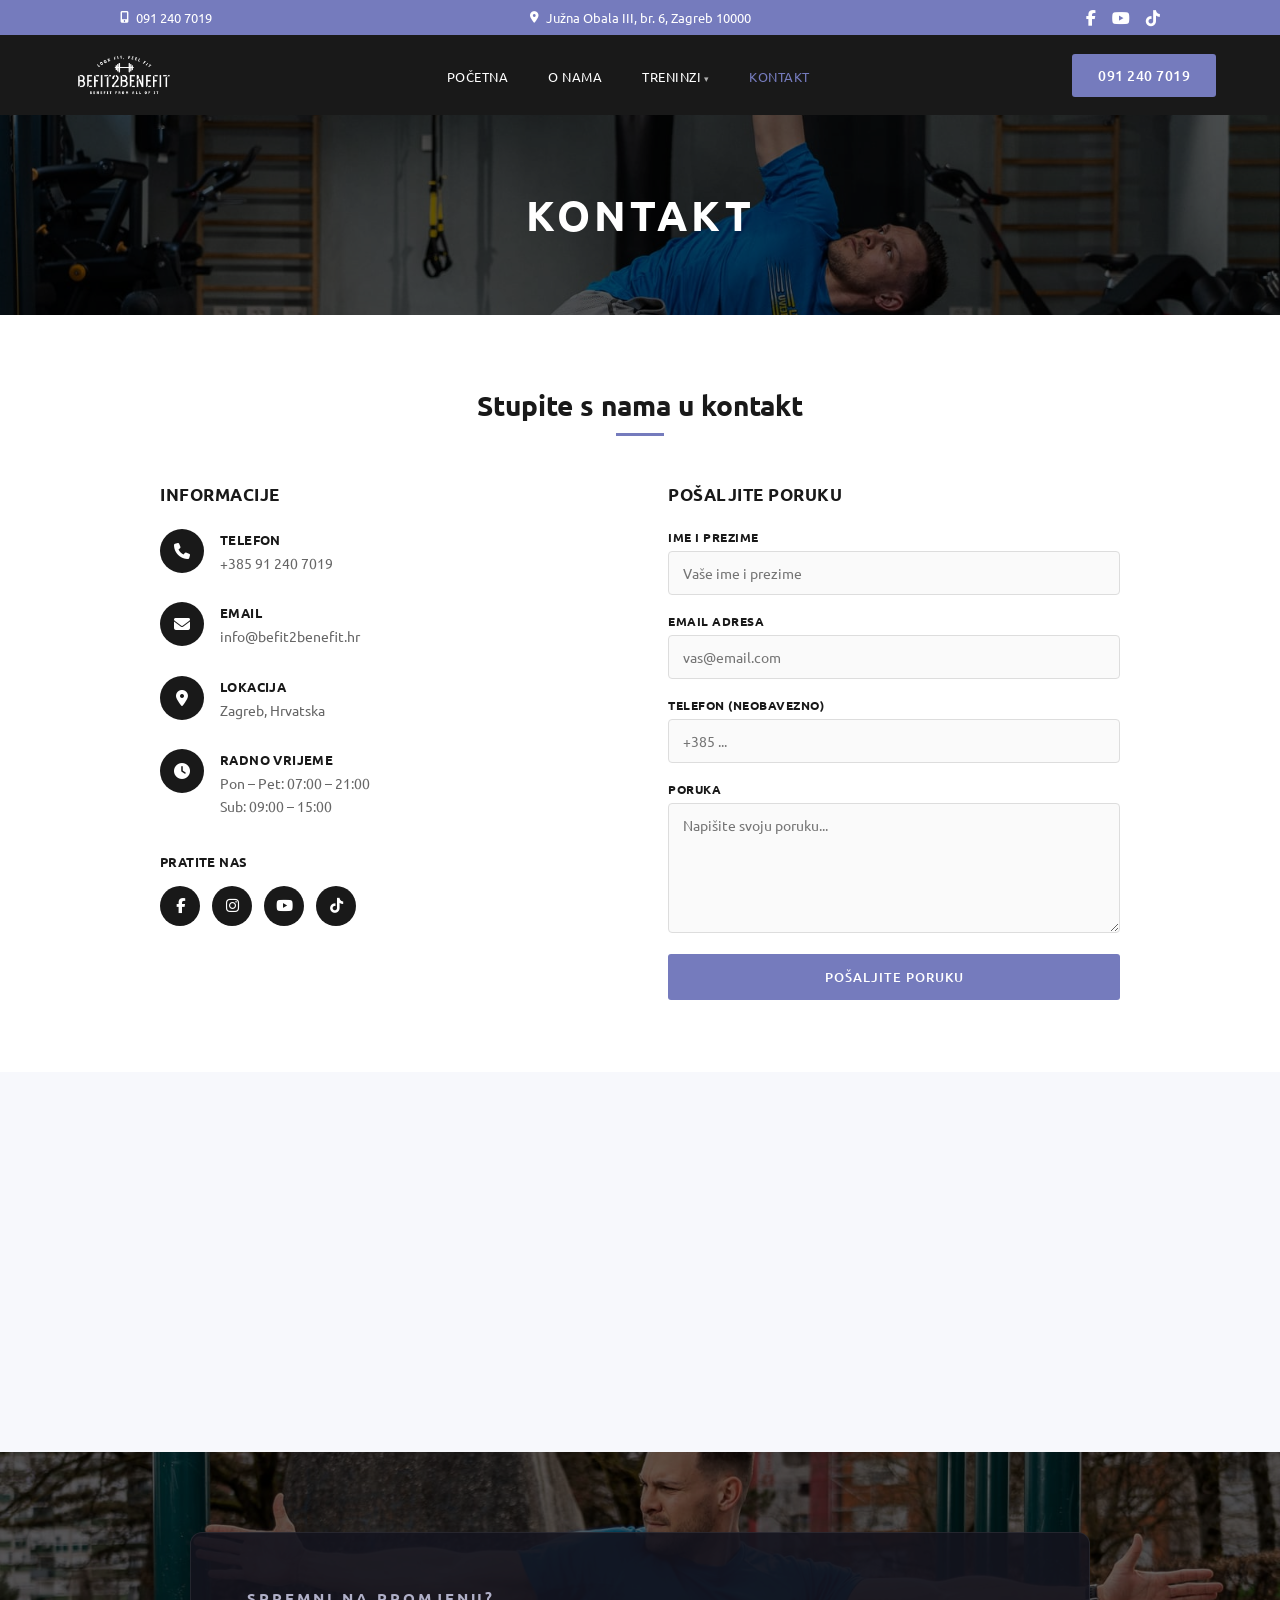
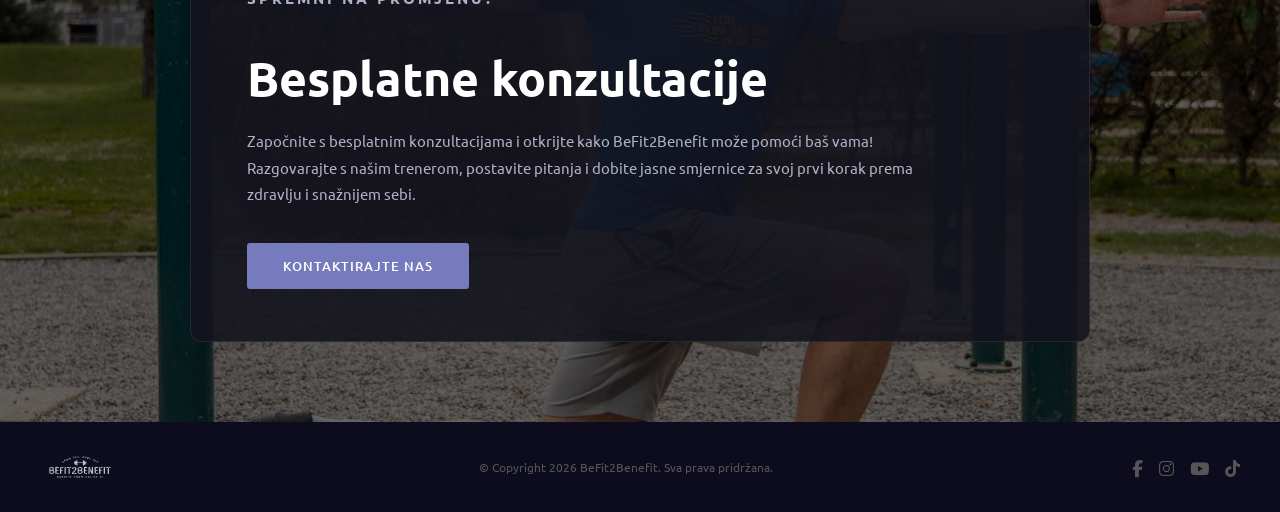
==== kontakt.html @ a3dfbb41 "Add global components, shared CSS/JS, mobile nav, kontakt page - Extract header, footer, CTA into co" ====
<!DOCTYPE html>
<html lang="hr">
<head>
  <meta charset="UTF-8">
  <meta name="viewport" content="width=device-width, initial-scale=1.0">
  <title>Kontakt – BeFit2Benefit</title>
  <link rel="stylesheet" href="https://cdnjs.cloudflare.com/ajax/libs/font-awesome/6.4.0/css/all.min.css">
  <link rel="stylesheet" href="main.css">
  <style>
    body { background: #fff; }

    /* ── PAGE HEADER ── */
    .page-header {
      height: 200px;
      background: url('pero%20vjezba%205%20wide.jpeg') center 40% / cover no-repeat;
    }
    .page-header h1 { font-size: clamp(26px, 4vw, 42px); }

    /* ── CONTACT SECTION ── */
    .contact-section { padding: 72px 24px; background: #fff; }
    .contact-wrap { max-width: 960px; margin: 0 auto; }
    .contact-wrap h2 {
      font-size: 28px; font-weight: 800; color: #191919;
      margin-bottom: 10px; text-align: center;
    }
    .contact-rule { width: 48px; height: 3px; background: #757bbd; margin: 0 auto 48px; }

    .contact-grid {
      display: grid;
      grid-template-columns: 1fr 1fr;
      gap: 56px;
      align-items: start;
    }

    /* ── INFO SIDE ── */
    .contact-info h3 {
      font-size: 17px; font-weight: 700; color: #191919;
      margin-bottom: 24px; text-transform: uppercase; letter-spacing: .5px;
    }
    .contact-item {
      display: flex; gap: 16px; align-items: flex-start;
      margin-bottom: 28px;
    }
    .contact-item-icon {
      width: 44px; height: 44px; flex-shrink: 0;
      border-radius: 50%; background: #191919;
      display: flex; align-items: center; justify-content: center;
    }
    .contact-item-icon i { color: #fff; font-size: 16px; }
    .contact-item-body { padding-top: 2px; }
    .contact-item-body strong {
      display: block; font-size: 13px; font-weight: 700;
      color: #191919; margin-bottom: 4px; text-transform: uppercase; letter-spacing: .4px;
    }
    .contact-item-body a,
    .contact-item-body span {
      font-size: 14px; color: #666; text-decoration: none; line-height: 1.6;
    }
    .contact-item-body a:hover { color: #757bbd; }

    .contact-social { margin-top: 36px; }
    .contact-social strong {
      display: block; font-size: 13px; font-weight: 700;
      color: #191919; margin-bottom: 16px; text-transform: uppercase; letter-spacing: .4px;
    }
    .social-icons { display: flex; gap: 12px; }
    .social-icons a {
      width: 40px; height: 40px; border-radius: 50%;
      background: #191919; display: flex; align-items: center; justify-content: center;
      color: #fff; font-size: 15px; transition: background .2s;
      text-decoration: none;
    }
    .social-icons a:hover { background: #757bbd; }

    /* ── FORM SIDE ── */
    .contact-form h3 {
      font-size: 17px; font-weight: 700; color: #191919;
      margin-bottom: 24px; text-transform: uppercase; letter-spacing: .5px;
    }
    .form-group { margin-bottom: 18px; }
    .form-group label {
      display: block; font-size: 12px; font-weight: 700;
      color: #191919; text-transform: uppercase; letter-spacing: .5px; margin-bottom: 6px;
    }
    .form-group input,
    .form-group textarea {
      width: 100%; box-sizing: border-box;
      padding: 12px 14px; border: 1px solid #ddd; border-radius: 4px;
      font-size: 14px; color: #333; background: #fafafa;
      font-family: inherit; transition: border-color .2s;
      outline: none;
    }
    .form-group input:focus,
    .form-group textarea:focus { border-color: #757bbd; background: #fff; }
    .form-group textarea { resize: vertical; min-height: 130px; }
    .form-submit { margin-top: 8px; }
    .form-submit .btn { width: 100%; justify-content: center; font-size: 13px; padding: 14px 0; }

    /* ── MAP ── */
    .map-section { background: #f7f8fc; padding: 0; }
    .map-section iframe { display: block; width: 100%; height: 380px; border: 0; }

    /* ── RESPONSIVE ── */
    @media (max-width: 760px) {
      .contact-grid { grid-template-columns: 1fr; gap: 40px; }
    }
    @media (max-width: 480px) {
      .contact-section { padding: 52px 20px; }
    }
  </style>
</head>
<body>

<div id="site-header"></div>

<!-- PAGE HEADER -->
<div class="page-header">
  <h1>Kontakt</h1>
</div>

<!-- CONTACT -->
<section class="contact-section">
  <div class="contact-wrap">
    <h2>Stupite s nama u kontakt</h2>
    <div class="contact-rule"></div>

    <div class="contact-grid">

      <!-- INFO -->
      <div class="contact-info">
        <h3>Informacije</h3>

        <div class="contact-item">
          <div class="contact-item-icon"><i class="fas fa-phone"></i></div>
          <div class="contact-item-body">
            <strong>Telefon</strong>
            <a href="tel:+385912407019">+385 91 240 7019</a>
          </div>
        </div>

        <div class="contact-item">
          <div class="contact-item-icon"><i class="fas fa-envelope"></i></div>
          <div class="contact-item-body">
            <strong>Email</strong>
            <a href="mailto:info@befit2benefit.hr">info@befit2benefit.hr</a>
          </div>
        </div>

        <div class="contact-item">
          <div class="contact-item-icon"><i class="fas fa-map-marker-alt"></i></div>
          <div class="contact-item-body">
            <strong>Lokacija</strong>
            <span>Zagreb, Hrvatska</span>
          </div>
        </div>

        <div class="contact-item">
          <div class="contact-item-icon"><i class="fas fa-clock"></i></div>
          <div class="contact-item-body">
            <strong>Radno vrijeme</strong>
            <span>Pon – Pet: 07:00 – 21:00<br>Sub: 09:00 – 15:00</span>
          </div>
        </div>

        <div class="contact-social">
          <strong>Pratite nas</strong>
          <div class="social-icons">
            <a href="https://facebook.com" target="_blank" rel="noopener" aria-label="Facebook"><i class="fab fa-facebook-f"></i></a>
            <a href="#" target="_blank" rel="noopener" aria-label="Instagram"><i class="fab fa-instagram"></i></a>
            <a href="https://youtube.com" target="_blank" rel="noopener" aria-label="YouTube"><i class="fab fa-youtube"></i></a>
            <a href="https://tiktok.com" target="_blank" rel="noopener" aria-label="TikTok"><i class="fab fa-tiktok"></i></a>
          </div>
        </div>
      </div>

      <!-- FORM -->
      <div class="contact-form">
        <h3>Pošaljite poruku</h3>
        <form action="#" method="POST">
          <div class="form-group">
            <label for="ime">Ime i prezime</label>
            <input type="text" id="ime" name="ime" placeholder="Vaše ime i prezime" required>
          </div>
          <div class="form-group">
            <label for="email">Email adresa</label>
            <input type="email" id="email" name="email" placeholder="vas@email.com" required>
          </div>
          <div class="form-group">
            <label for="telefon">Telefon (neobavezno)</label>
            <input type="tel" id="telefon" name="telefon" placeholder="+385 ...">
          </div>
          <div class="form-group">
            <label for="poruka">Poruka</label>
            <textarea id="poruka" name="poruka" placeholder="Napišite svoju poruku..." required></textarea>
          </div>
          <div class="form-submit">
            <button type="submit" class="btn btn-purple">POŠALJITE PORUKU</button>
          </div>
        </form>
      </div>

    </div>
  </div>
</section>

<!-- MAP -->
<div class="map-section">
  <iframe
    src="https://www.google.com/maps/embed?pb=!1m18!1m12!1m3!1d89009.2905893682!2d15.876110!3d45.814442!2m3!1f0!2f0!3f0!3m2!1i1024!2i768!4f13.1!3m3!1m2!1s0x4765d71a0e0f9e71%3A0x400ad50860e90d0!2sZagreb!5e0!3m2!1shr!2shr!4v1700000000000!5m2!1shr!2shr"
    allowfullscreen=""
    loading="lazy"
    referrerpolicy="no-referrer-when-downgrade"
    title="BeFit2Benefit lokacija">
  </iframe>
</div>

<div id="site-cta"></div>
<div id="site-footer"></div>

<script src="main.js"></script>
</body>
</html>
---- main.css ----
/* ============================================================
   BeFit2Benefit — Global Stylesheet
   ============================================================ */

@import url('https://fonts.googleapis.com/css2?family=Ubuntu:ital,wght@0,300;0,400;0,500;0,700;1,300;1,400;1,500;1,700&display=swap');

:root {
  --indigo: #757bbd;
  --indigo-dark: #5f66a8;
  --dark: #191919;
  --black: #000;
  --white: #fff;
}

/* ── RESET ── */
*, *::before, *::after { margin: 0; padding: 0; box-sizing: border-box; }
body { font-family: 'Ubuntu', sans-serif; overflow-x: hidden; }
a { text-decoration: none; }
img { display: block; max-width: 100%; }

/* ── TOP BAR ── */
.top-bar {
  background: var(--indigo);
  color: var(--white);
  font-size: 13px;
  padding: 9px 0;
}
.top-bar .tb-inner {
  max-width: 1200px;
  margin: 0 auto;
  display: flex;
  justify-content: space-between;
  align-items: center;
  padding: 0 80px;
  position: relative;
}
.top-bar-left, .top-bar-center, .top-bar-right { display: flex; align-items: center; }
.top-bar-center { position: absolute; left: 50%; transform: translateX(-50%); }
.top-bar-left a, .top-bar-center a, .top-bar-right a {
  color: var(--white);
  display: flex; align-items: center; gap: 7px;
  transition: opacity .2s;
}
.top-bar-left a:hover, .top-bar-center a:hover, .top-bar-right a:hover { opacity: .75; }
.top-bar-right { gap: 16px; }
.top-bar-right a { font-size: 16px; }

/* ── NAV ── */
nav {
  background: var(--dark);
  position: sticky;
  top: 0;
  z-index: 999;
}
.nav-inner {
  max-width: 1200px;
  margin: 0 auto;
  padding: 0 24px;
  height: 80px;
  display: flex;
  align-items: center;
  justify-content: space-between;
}
.nav-logo img { height: 68px; filter: brightness(0) invert(1); }
.nav-links {
  list-style: none;
  display: flex;
  gap: 40px;
}
.nav-links a {
  color: var(--white);
  font-size: 13px;
  font-weight: 400;
  letter-spacing: .5px;
  text-transform: uppercase;
  transition: color .2s;
}
.nav-links a:hover,
.nav-links a.active { color: var(--indigo); }
.nav-phone {
  background: var(--indigo);
  color: var(--white);
  padding: 12px 26px;
  border-radius: 3px;
  font-size: 14px;
  font-weight: 500;
  letter-spacing: .5px;
  transition: background .2s;
}
.nav-phone:hover { background: var(--indigo-dark); }

/* ── DROPDOWN ── */
.nav-links li { position: relative; }
.dropdown > a::after { content: ' ▾'; font-size: 9px; opacity: .65; }
.dropdown-menu {
  display: none;
  position: absolute;
  top: calc(100% + 1px);
  left: 0;
  background: var(--dark);
  min-width: 220px;
  border-top: 2px solid var(--indigo);
  z-index: 1000;
  box-shadow: 0 8px 24px rgba(0,0,0,.35);
}
.dropdown-menu li { border-bottom: 1px solid rgba(255,255,255,.06); }
.dropdown-menu li:last-child { border-bottom: none; }
.dropdown-menu a {
  display: block;
  padding: 11px 18px;
  font-size: 11.5px;
  color: rgba(255,255,255,.75);
  text-transform: uppercase;
  letter-spacing: .5px;
  font-weight: 400;
  transition: color .2s, background .2s;
}
.dropdown-menu a::after { display: none; }
.dropdown-menu a:hover { color: var(--indigo); background: rgba(255,255,255,.04); }
.nav-links li:hover .dropdown-menu { display: block; }

/* ── HAMBURGER ── */
.hamburger {
  display: none;
  flex-direction: column;
  justify-content: center;
  gap: 5px;
  background: none;
  border: none;
  cursor: pointer;
  padding: 8px;
  z-index: 1002;
}
.hamburger span {
  display: block;
  width: 22px;
  height: 2px;
  background: var(--white);
  border-radius: 2px;
  transition: transform .28s ease, opacity .28s ease;
}
.hamburger.open span:nth-child(1) { transform: translateY(7px) rotate(45deg); }
.hamburger.open span:nth-child(2) { opacity: 0; }
.hamburger.open span:nth-child(3) { transform: translateY(-7px) rotate(-45deg); }

/* ── BUTTONS ── */
.btn {
  display: inline-block;
  padding: 14px 36px;
  font-family: 'Ubuntu', sans-serif;
  font-size: 13px;
  font-weight: 500;
  letter-spacing: 1px;
  text-transform: uppercase;
  border: none;
  cursor: pointer;
  transition: background .2s, color .2s;
}
.btn-purple { background: var(--indigo); color: var(--white); border-radius: 3px; }
.btn-purple:hover { background: var(--indigo-dark); }
.btn-outline-white { border: 2px solid var(--indigo); color: var(--white); background: transparent; }
.btn-outline-white:hover { background: var(--indigo); }

/* ── REVIEWS ── */
.reviews-section {
  position: relative;
  padding: 80px 24px;
  background: url('pero%20vjezba%202.jpeg') center center / cover no-repeat;
}
.reviews-section::before {
  content: '';
  position: absolute;
  inset: 0;
  background: rgba(8,8,28,.78);
}
.reviews-inner, .reviews-wrap {
  position: relative;
  z-index: 1;
  max-width: 1000px;
  margin: 0 auto;
}
.reviews-card {
  background: var(--white);
  border-radius: 8px;
  padding: 40px 40px 36px;
}
.reviews-head {
  display: flex;
  justify-content: space-between;
  align-items: flex-start;
  margin-bottom: 28px;
}
.reviews-head h2 { font-size: 26px; font-weight: 800; color: var(--dark); }
.rating-block { text-align: right; }
.rating-block .score { font-size: 30px; font-weight: 800; color: var(--dark); line-height: 1; }
.stars { color: #f5a623; font-size: 17px; letter-spacing: 2px; }
.reviews-grid {
  display: grid;
  grid-template-columns: repeat(3, 1fr);
  gap: 18px;
  margin-bottom: 24px;
}
.review-item { border: 1px solid #eaeaf0; border-radius: 6px; padding: 14px 16px; }
.rev-stars { color: #f5a623; font-size: 12px; margin-bottom: 3px; }
.rev-date { font-size: 11px; color: #aaa; margin-bottom: 8px; }
.rev-text { font-size: 12.5px; color: #555; line-height: 1.6; }
.rev-text a { color: var(--indigo); font-weight: 600; }
.rev-author { display: flex; align-items: center; gap: 8px; margin-top: 12px; }
.rev-avatar {
  width: 28px; height: 28px;
  border-radius: 50%;
  background: var(--indigo);
  color: var(--white);
  font-size: 12px; font-weight: 700;
  display: flex; align-items: center; justify-content: center;
  flex-shrink: 0;
}
.rev-author-name { font-size: 12px; font-weight: 600; color: #333; flex: 1; }
.g-icon { color: #4285f4; font-size: 15px; }
.reviews-dots { display: flex; justify-content: center; gap: 7px; margin-bottom: 28px; }
.reviews-dots span {
  width: 9px; height: 9px;
  border-radius: 50%;
  background: #ddd;
  cursor: pointer;
}
.reviews-dots span.active { background: var(--indigo); }
.reviews-cta { text-align: center; }

/* ── CTA SECTION ── */
.cta-section {
  position: relative;
  padding: 80px 24px;
  background: url('pero%20vjezba%206%20wide%20outdoor.jpeg') center center / cover no-repeat;
  color: var(--white);
}
.cta-section::before {
  content: '';
  position: absolute;
  inset: 0;
  background: rgba(0,0,0,.6);
}
.cta-card, .cta-inner {
  position: relative;
  z-index: 1;
  max-width: 900px;
  margin: 0 auto;
  background: rgba(20,20,30,.88);
  border: 1px solid rgba(255,255,255,.08);
  border-radius: 12px;
  padding: 52px 56px;
  text-align: left;
}
.cta-eyebrow {
  font-size: 12px;
  font-weight: 700;
  letter-spacing: 3px;
  text-transform: uppercase;
  color: var(--indigo);
  margin-bottom: 16px;
}
.cta-card h2, .cta-inner h2 {
  font-size: clamp(28px, 4vw, 48px);
  font-weight: 800;
  margin-bottom: 20px;
  color: var(--white);
}
.cta-card > p, .cta-inner > p {
  max-width: 680px;
  margin-bottom: 36px;
  color: #b0b0c8;
  font-size: 15px;
  line-height: 1.75;
}

/* ── FOOTER ── */
footer {
  background: #0c0c1e;
  padding: 26px 24px;
}
.footer-inner {
  max-width: 1200px;
  margin: 0 auto;
  display: flex;
  align-items: center;
  justify-content: space-between;
}
.footer-logo img { height: 38px; filter: brightness(0) invert(1); opacity: .85; }
.footer-copy { font-size: 12px; color: #555; }
.footer-social { display: flex; gap: 16px; }
.footer-social a { color: #555; font-size: 17px; transition: color .2s; }
.footer-social a:hover { color: var(--indigo); }

/* ── PAGE HEADER (shared) ── */
.page-header {
  position: relative;
  display: flex;
  align-items: center;
  justify-content: center;
}
.page-header::before {
  content: '';
  position: absolute;
  inset: 0;
  background: rgba(0,0,0,.62);
}
.page-header h1 {
  position: relative;
  z-index: 1;
  color: var(--white);
  font-weight: 800;
  letter-spacing: 4px;
  text-transform: uppercase;
}

/* ============================================================
   MOBILE RESPONSIVE
   ============================================================ */

/* ── TABLET (≤ 960px) ── */
@media (max-width: 960px) {
  /* Service 2-col → 1-col */
  .service-inner {
    grid-template-columns: 1fr !important;
    grid-template-areas: "media" "content" !important;
    padding: 0 24px !important;
    gap: 32px !important;
  }
  .service-inner.reverse {
    grid-template-areas: "media" "content" !important;
  }
  .service-media img { height: 300px !important; }
  .service-media video { width: 100% !important; }

  /* Feature cards 3-col → 2-col */
  .feature-cards { grid-template-columns: 1fr 1fr !important; }
  .fcard.col-span-2 { grid-column: span 2 !important; }

  /* Team grid */
  .team-grid { grid-template-columns: 1fr !important; }

  /* Reviews 3-col → 2-col */
  .reviews-grid { grid-template-columns: 1fr 1fr !important; }
}

/* ── MOBILE (≤ 680px) ── */
@media (max-width: 680px) {
  /* Hamburger */
  .hamburger { display: flex; }
  .nav-phone { display: none; }

  /* Mobile nav overlay */
  .nav-links {
    display: none;
    position: fixed;
    inset: 0;
    background: var(--dark);
    flex-direction: column;
    align-items: center;
    justify-content: center;
    gap: 28px;
    z-index: 1001;
    overflow-y: auto;
    padding: 80px 24px 40px;
  }
  .nav-links.open { display: flex; }
  .nav-links > li > a { font-size: 18px; letter-spacing: 2px; }
  .nav-links > li > a::after { display: none; }

  /* Dropdown on mobile */
  .dropdown-menu {
    position: static;
    display: none;
    background: rgba(255,255,255,.06);
    border-top: none;
    border-left: 2px solid var(--indigo);
    box-shadow: none;
    min-width: 180px;
    text-align: center;
    margin-top: 8px;
  }
  .dropdown.open .dropdown-menu { display: block; }
  .nav-links li:hover .dropdown-menu { display: none; }
  .dropdown.open .dropdown-menu { display: block; }

  /* Top bar */
  .top-bar .tb-inner { padding: 0 16px; }
  .top-bar-center { display: none; }

  /* Feature cards → 1-col */
  .feature-cards { grid-template-columns: 1fr !important; }
  .fcard.col-span-2 { grid-column: span 1 !important; }

  /* Reviews → 1-col */
  .reviews-grid { grid-template-columns: 1fr !important; }
  .reviews-card { padding: 24px 16px; }

  /* CTA */
  .cta-card, .cta-inner { padding: 32px 24px; border-radius: 8px; }

  /* Footer */
  .footer-inner { flex-direction: column; gap: 14px; text-align: center; }

  /* Page header */
  .page-header h1 { font-size: clamp(24px, 7vw, 38px); }
}

/* ── SMALL MOBILE (≤ 420px) ── */
@media (max-width: 420px) {
  .nav-inner { padding: 0 16px; }
  .service-section { padding: 44px 0 !important; }
  .service-content h2 { font-size: 26px !important; }
}
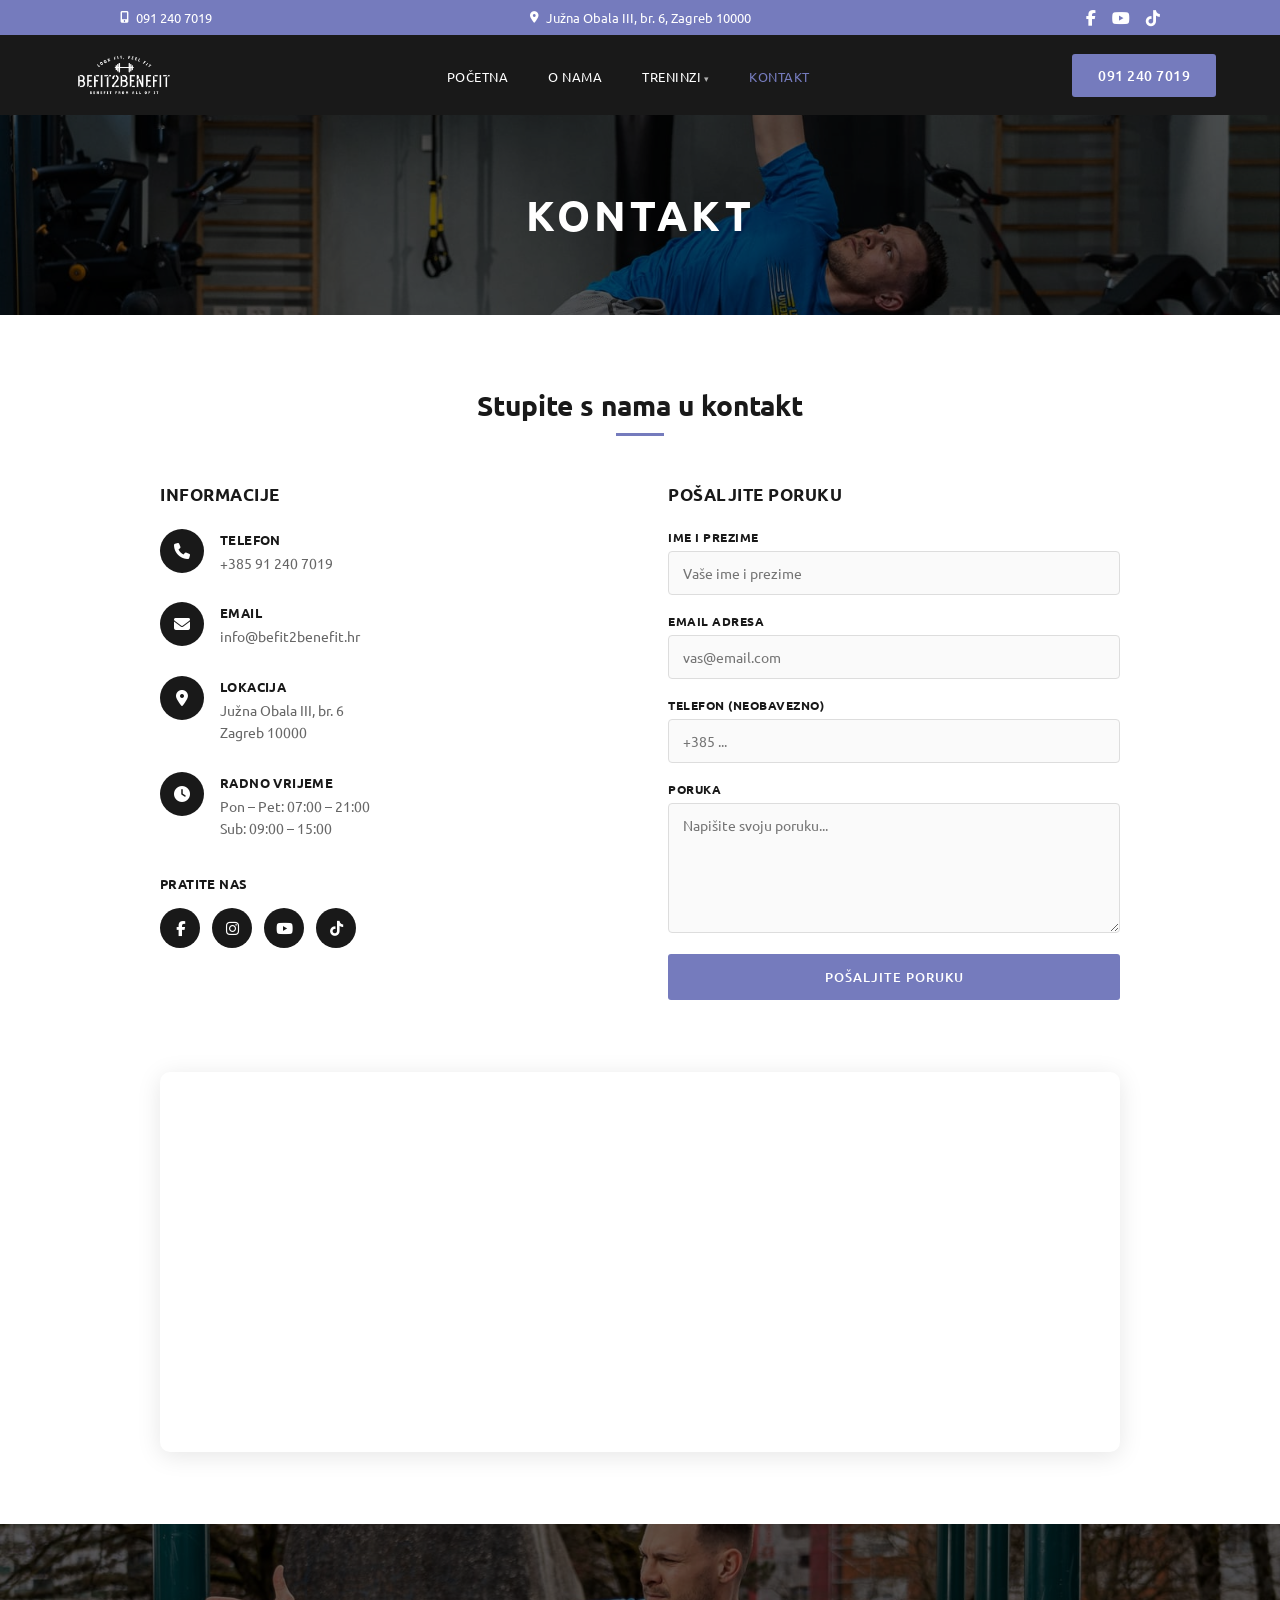
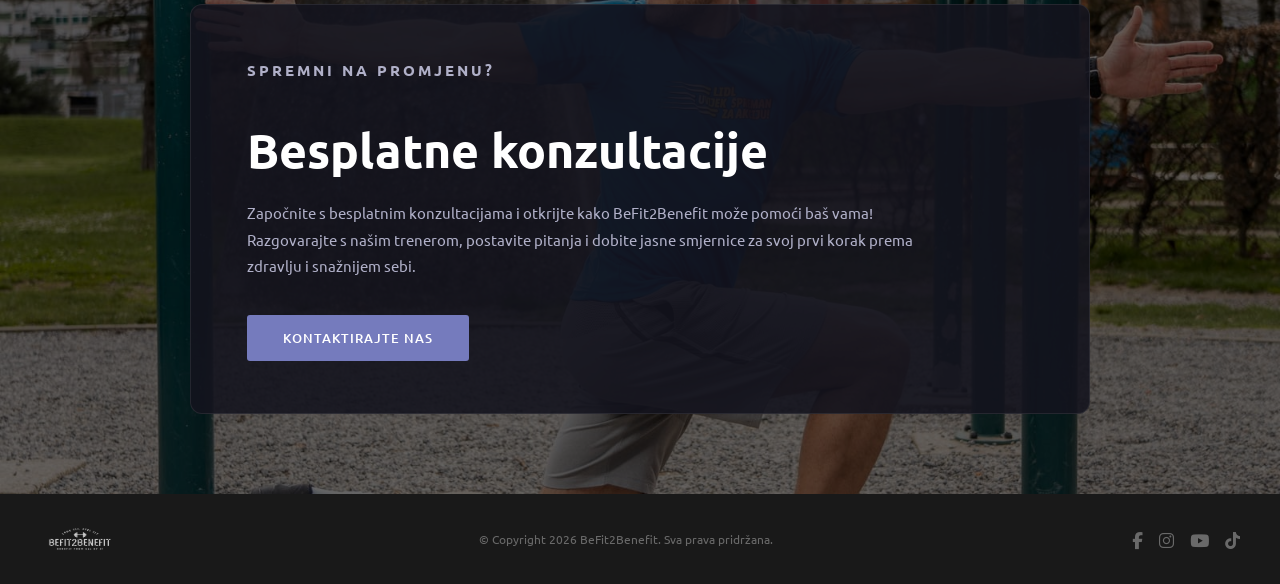
==== commit f34194a9: "Improve map layout, update address, darken footer - Map wrapped in container (max-width 960px, borde" ====
--- a/kontakt.html
+++ b/kontakt.html
@@ -97,7 +97,8 @@
     .form-submit .btn { width: 100%; justify-content: center; font-size: 13px; padding: 14px 0; }
 
     /* ── MAP ── */
-    .map-section { background: #f7f8fc; padding: 0; }
+    .map-section { background: #fff; padding: 0 24px 72px; }
+    .map-wrap { max-width: 960px; margin: 0 auto; border-radius: 10px; overflow: hidden; box-shadow: 0 4px 24px rgba(0,0,0,.10); }
     .map-section iframe { display: block; width: 100%; height: 380px; border: 0; }
 
     /* ── RESPONSIVE ── */
@@ -150,7 +151,7 @@
           <div class="contact-item-icon"><i class="fas fa-map-marker-alt"></i></div>
           <div class="contact-item-body">
             <strong>Lokacija</strong>
-            <span>Zagreb, Hrvatska</span>
+            <span>Južna Obala III, br. 6<br>Zagreb 10000</span>
           </div>
         </div>
 
@@ -205,13 +206,15 @@
 
 <!-- MAP -->
 <div class="map-section">
-  <iframe
-    src="https://www.google.com/maps/embed?pb=!1m18!1m12!1m3!1d89009.2905893682!2d15.876110!3d45.814442!2m3!1f0!2f0!3f0!3m2!1i1024!2i768!4f13.1!3m3!1m2!1s0x4765d71a0e0f9e71%3A0x400ad50860e90d0!2sZagreb!5e0!3m2!1shr!2shr!4v1700000000000!5m2!1shr!2shr"
-    allowfullscreen=""
-    loading="lazy"
-    referrerpolicy="no-referrer-when-downgrade"
-    title="BeFit2Benefit lokacija">
-  </iframe>
+  <div class="map-wrap">
+    <iframe
+      src="https://maps.google.com/maps?q=Ju%C5%BEna+Obala+III+6%2C+Zagreb+10000&output=embed&hl=hr&z=16"
+      allowfullscreen=""
+      loading="lazy"
+      referrerpolicy="no-referrer-when-downgrade"
+      title="BeFit2Benefit lokacija – Južna Obala III, br. 6, Zagreb">
+    </iframe>
+  </div>
 </div>
 
 <div id="site-cta"></div>
--- a/main.css
+++ b/main.css
@@ -275,7 +275,7 @@
 
 /* ── FOOTER ── */
 footer {
-  background: #0c0c1e;
+  background: var(--dark);
   padding: 26px 24px;
 }
 .footer-inner {
@@ -286,9 +286,9 @@
   justify-content: space-between;
 }
 .footer-logo img { height: 38px; filter: brightness(0) invert(1); opacity: .85; }
-.footer-copy { font-size: 12px; color: #555; }
+.footer-copy { font-size: 12px; color: rgba(255,255,255,.35); }
 .footer-social { display: flex; gap: 16px; }
-.footer-social a { color: #555; font-size: 17px; transition: color .2s; }
+.footer-social a { color: rgba(255,255,255,.35); font-size: 17px; transition: color .2s; }
 .footer-social a:hover { color: var(--indigo); }
 
 /* ── PAGE HEADER (shared) ── */
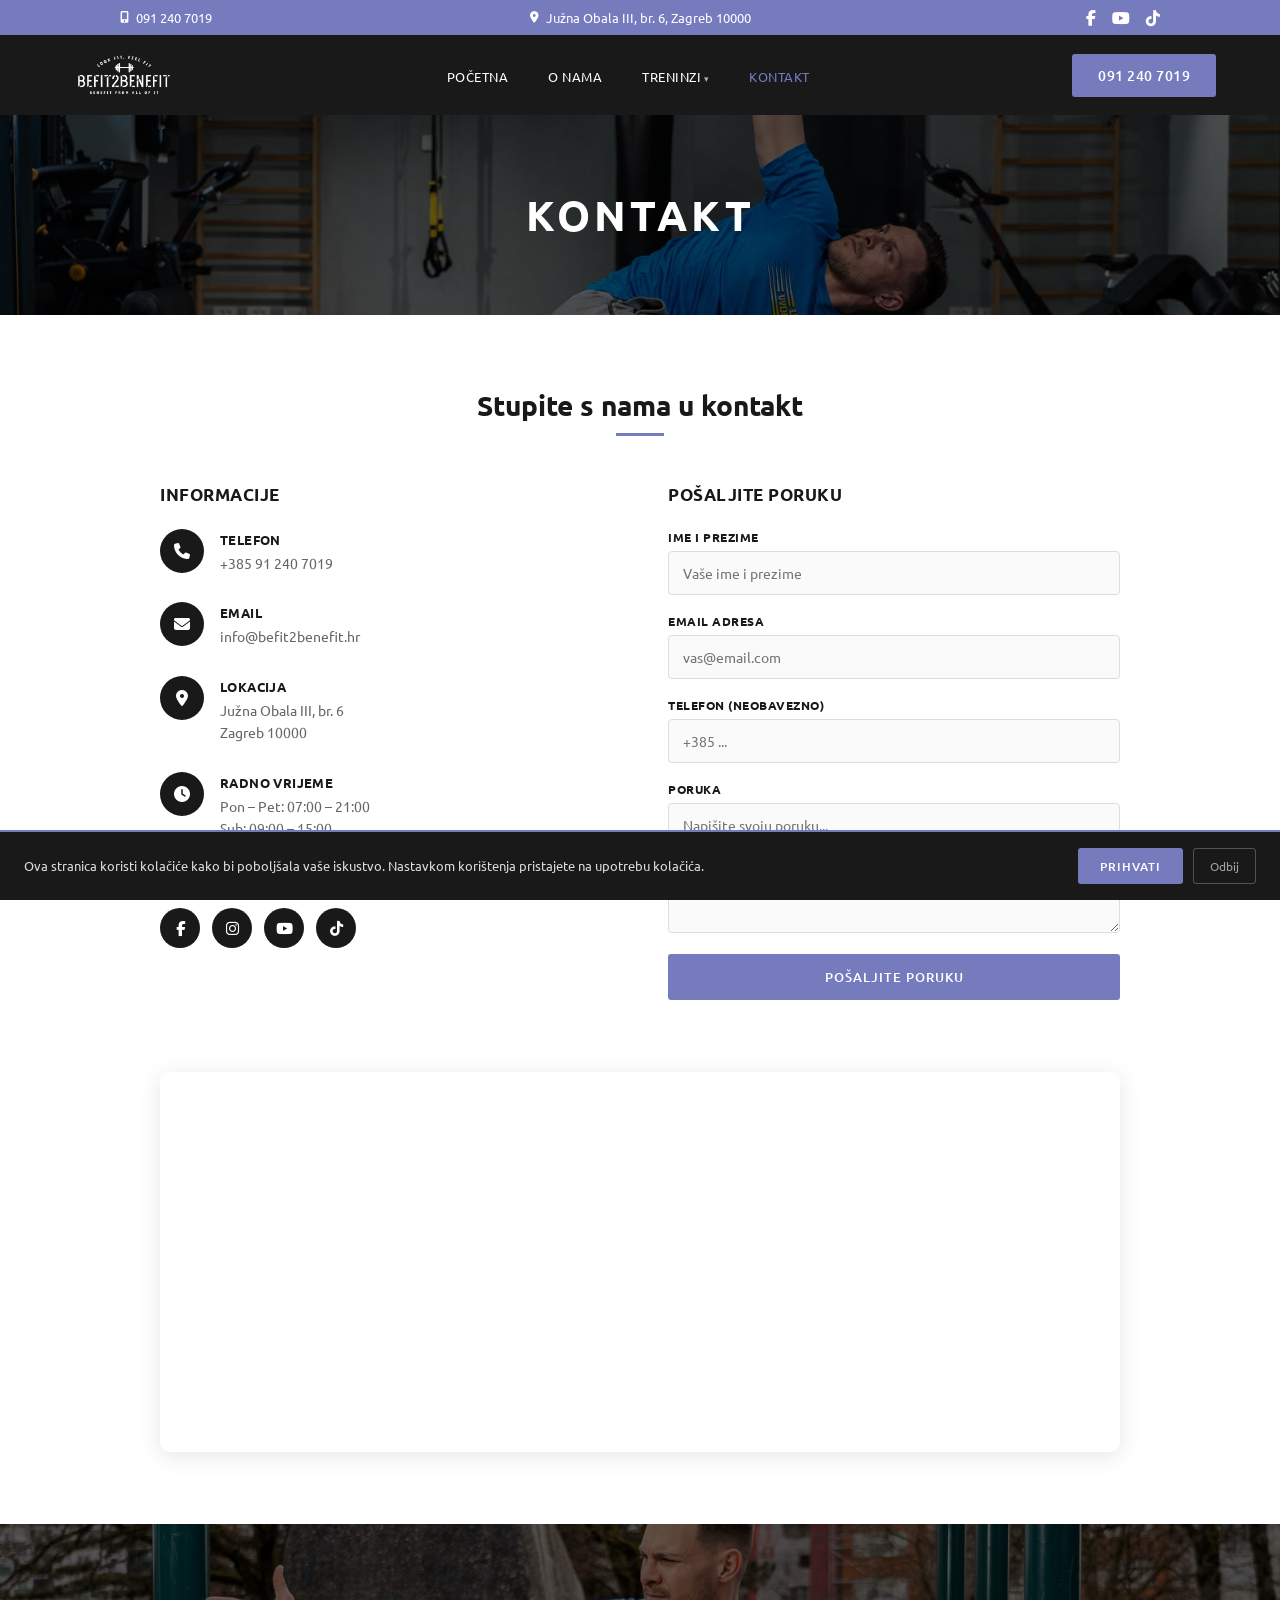
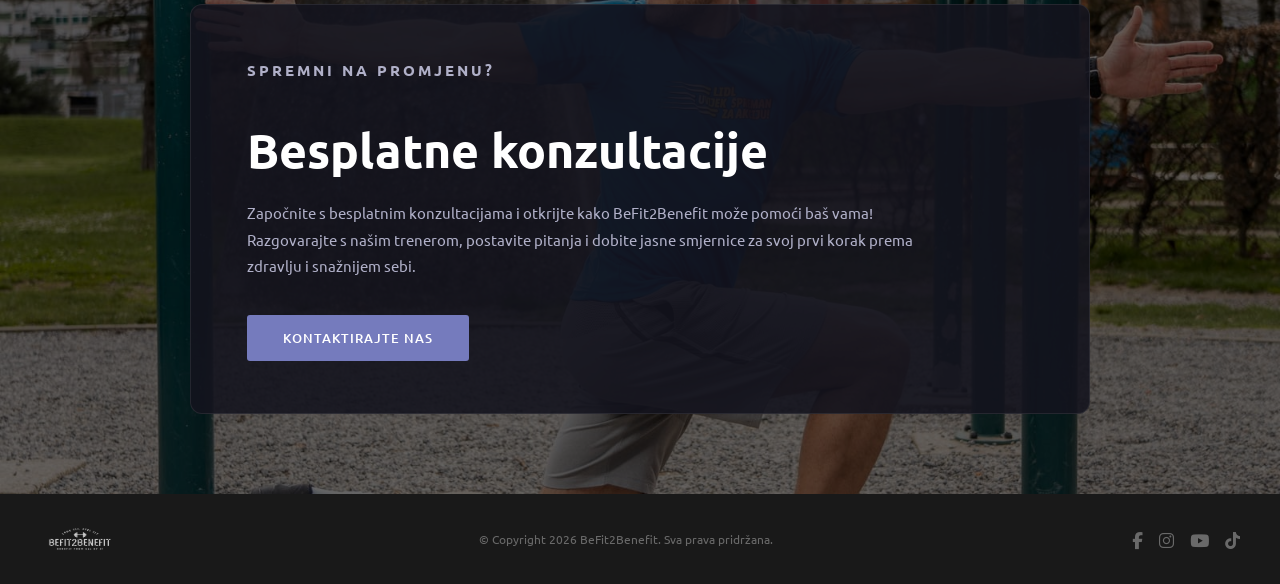
==== commit af36758e: "Add favicon, SEO/OG meta, Schema.org, form, cookie banner, sitemap - SVG favicon (purple B) na svim " ====
--- a/kontakt.html
+++ b/kontakt.html
@@ -4,6 +4,21 @@
   <meta charset="UTF-8">
   <meta name="viewport" content="width=device-width, initial-scale=1.0">
   <title>Kontakt – BeFit2Benefit</title>
+  <meta name="description" content="Kontaktirajte BeFit2Benefit – besplatne konzultacije, pitanja o treninzima ili rezervacija termina. Južna Obala III, br. 6, Zagreb.">
+  <link rel="canonical" href="https://befit2benefit.hr/kontakt.html">
+
+  <!-- Favicon -->
+  <link rel="icon" href="data:image/svg+xml,<svg xmlns='http://www.w3.org/2000/svg' viewBox='0 0 100 100'><rect width='100' height='100' rx='12' fill='%23757bbd'/><text x='50' y='70' font-size='64' text-anchor='middle' font-family='Ubuntu,sans-serif' font-weight='900' fill='white'>B</text></svg>">
+
+  <!-- Open Graph -->
+  <meta property="og:type" content="website">
+  <meta property="og:url" content="https://befit2benefit.hr/kontakt.html">
+  <meta property="og:title" content="Kontakt – BeFit2Benefit">
+  <meta property="og:description" content="Kontaktirajte nas za besplatne konzultacije. Individualni, polu-individualni i online fitness treninzi u Zagrebu.">
+  <meta property="og:image" content="https://befit2benefit.hr/pero%20vjezba%205%20wide.jpeg">
+  <meta property="og:locale" content="hr_HR">
+  <meta property="og:site_name" content="BeFit2Benefit">
+
   <link rel="stylesheet" href="https://cdnjs.cloudflare.com/ajax/libs/font-awesome/6.4.0/css/all.min.css">
   <link rel="stylesheet" href="main.css">
   <style>
@@ -177,7 +192,12 @@
       <!-- FORM -->
       <div class="contact-form">
         <h3>Pošaljite poruku</h3>
-        <form action="#" method="POST">
+        <form action="https://formsubmit.co/info@befit2benefit.hr" method="POST">
+          <!-- Formsubmit konfiguracija -->
+          <input type="hidden" name="_subject" value="Nova poruka s BeFit2Benefit web stranice">
+          <input type="hidden" name="_next" value="https://befit2benefit.hr/kontakt.html">
+          <input type="hidden" name="_captcha" value="false">
+          <input type="text" name="_honey" style="display:none" tabindex="-1" autocomplete="off">
           <div class="form-group">
             <label for="ime">Ime i prezime</label>
             <input type="text" id="ime" name="ime" placeholder="Vaše ime i prezime" required>
@@ -219,6 +239,7 @@
 
 <div id="site-cta"></div>
 <div id="site-footer"></div>
+<div id="site-cookie"></div>
 
 <script src="main.js"></script>
 </body>
--- a/main.css
+++ b/main.css
@@ -405,6 +405,38 @@
   .page-header h1 { font-size: clamp(24px, 7vw, 38px); }
 }
 
+/* ── COOKIE BANNER ── */
+#cookie-banner {
+  position: fixed;
+  bottom: 0; left: 0; right: 0;
+  background: var(--dark);
+  color: rgba(255,255,255,.85);
+  padding: 16px 24px;
+  display: flex;
+  align-items: center;
+  justify-content: space-between;
+  gap: 24px;
+  z-index: 9999;
+  border-top: 2px solid var(--indigo);
+  font-size: 13px;
+  line-height: 1.5;
+}
+#cookie-banner p { margin: 0; flex: 1; }
+.cookie-actions { display: flex; gap: 10px; flex-shrink: 0; }
+#cookie-accept { padding: 9px 22px; font-size: 12px; }
+#cookie-decline {
+  background: none; border: 1px solid rgba(255,255,255,.25);
+  color: rgba(255,255,255,.6); padding: 9px 16px;
+  font-size: 12px; cursor: pointer; border-radius: 3px;
+  font-family: inherit; transition: border-color .2s, color .2s;
+}
+#cookie-decline:hover { border-color: rgba(255,255,255,.5); color: rgba(255,255,255,.9); }
+@media (max-width: 600px) {
+  #cookie-banner { flex-direction: column; align-items: flex-start; gap: 14px; }
+  .cookie-actions { width: 100%; }
+  #cookie-accept { flex: 1; text-align: center; }
+}
+
 /* ── SMALL MOBILE (≤ 420px) ── */
 @media (max-width: 420px) {
   .nav-inner { padding: 0 16px; }
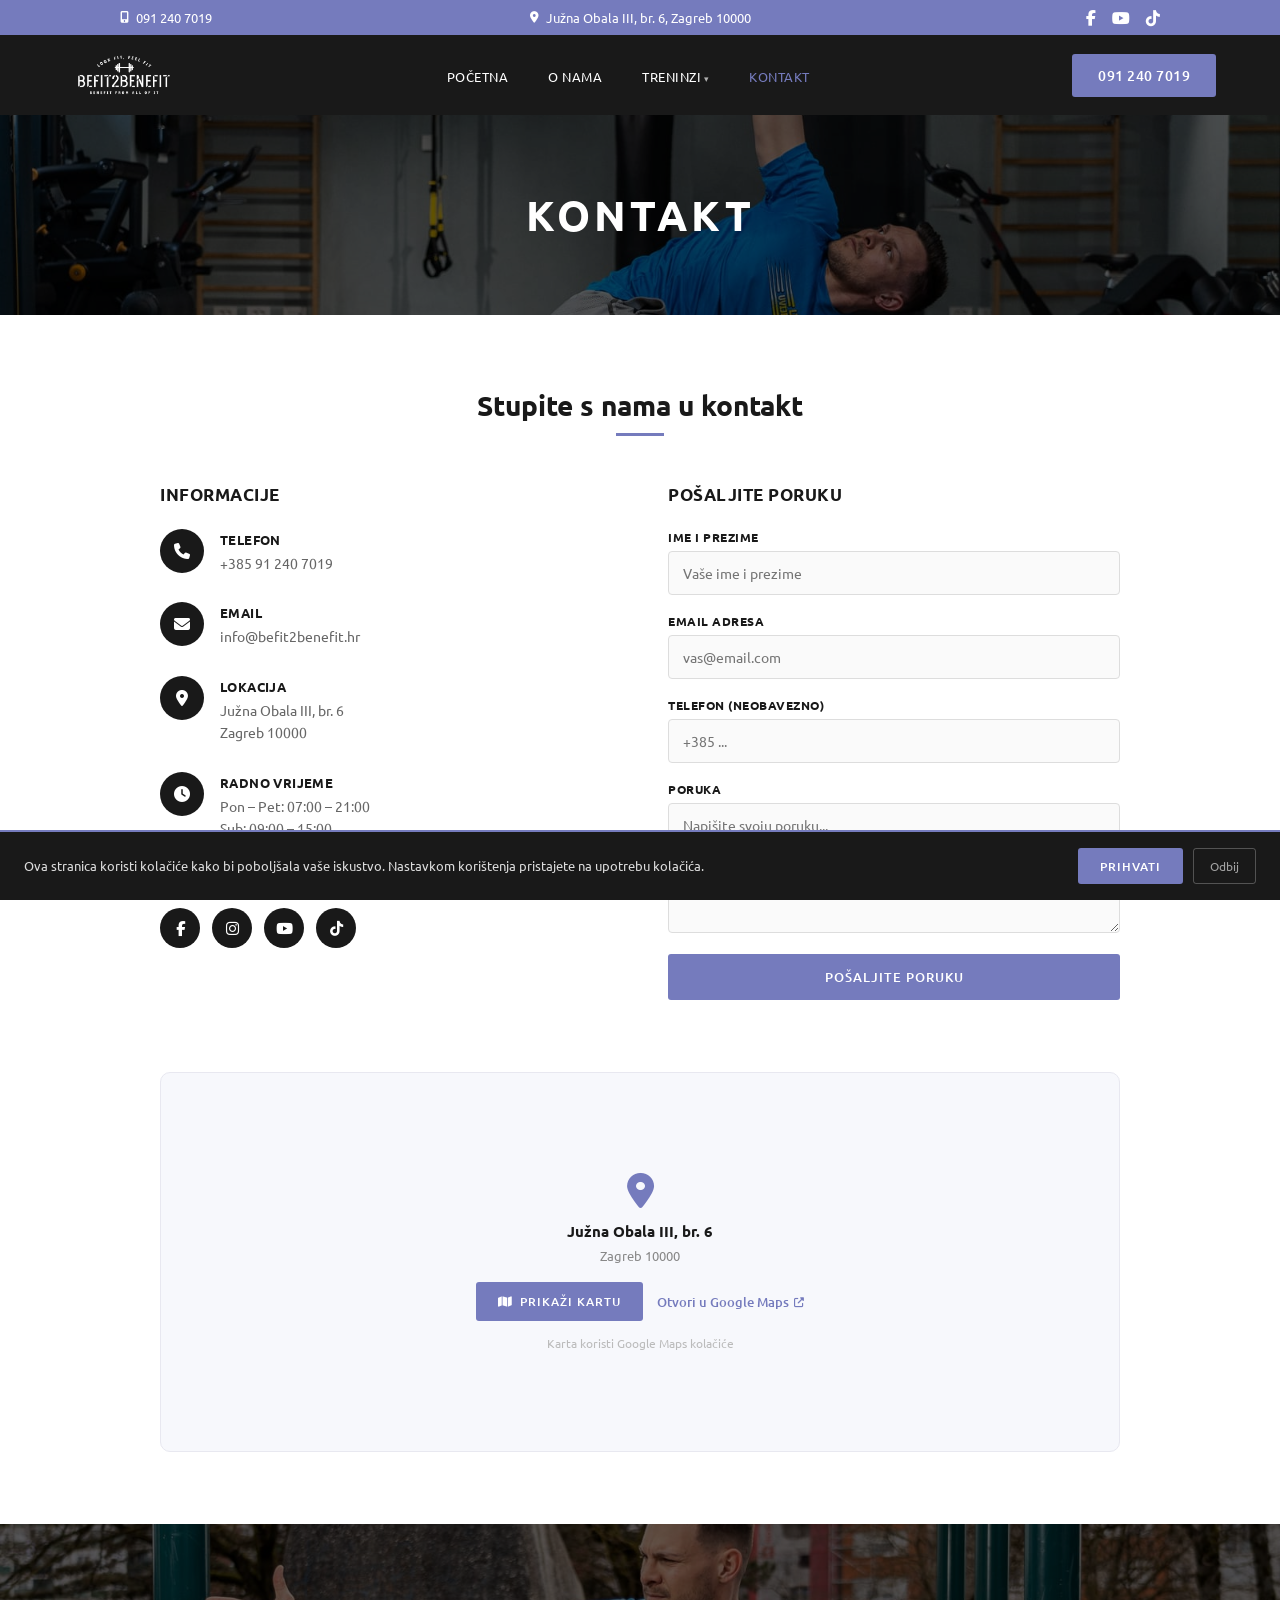
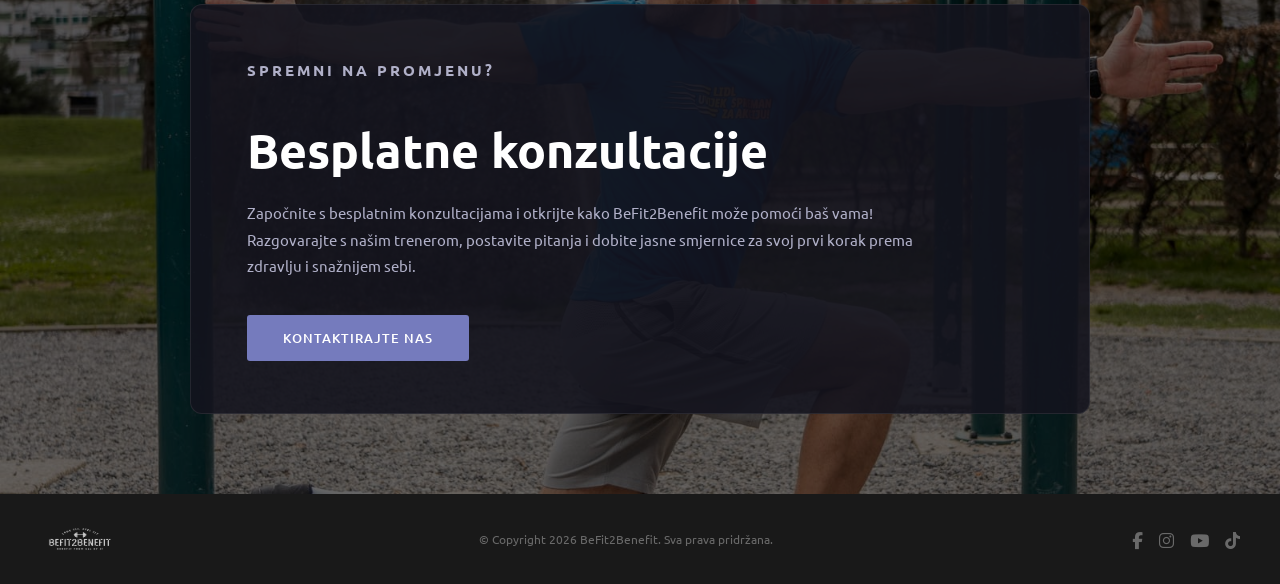
==== commit f465bedc: "Lazy-load Google Maps with cookie consent - Mapa se ne učitava dok korisnik ne pristane - Placeholde" ====
--- a/kontakt.html
+++ b/kontakt.html
@@ -8,7 +8,7 @@
   <link rel="canonical" href="https://befit2benefit.hr/kontakt.html">
 
   <!-- Favicon -->
-  <link rel="icon" href="data:image/svg+xml,<svg xmlns='http://www.w3.org/2000/svg' viewBox='0 0 100 100'><rect width='100' height='100' rx='12' fill='%23757bbd'/><text x='50' y='70' font-size='64' text-anchor='middle' font-family='Ubuntu,sans-serif' font-weight='900' fill='white'>B</text></svg>">
+  <link rel="icon" type="image/png" href="favicon.png">
 
   <!-- Open Graph -->
   <meta property="og:type" content="website">
@@ -110,11 +110,37 @@
     .form-group textarea { resize: vertical; min-height: 130px; }
     .form-submit { margin-top: 8px; }
     .form-submit .btn { width: 100%; justify-content: center; font-size: 13px; padding: 14px 0; }
+    .form-submit .btn:disabled { opacity: .6; cursor: not-allowed; }
+    .form-feedback {
+      margin-top: 16px; padding: 13px 16px; border-radius: 4px;
+      font-size: 13.5px; line-height: 1.5; display: none;
+    }
+    .form-feedback.success { background: #edfaf3; color: #1a7a45; border: 1px solid #a8e6c3; display: block; }
+    .form-feedback.error   { background: #fef2f2; color: #b91c1c; border: 1px solid #fca5a5; display: block; }
 
     /* ── MAP ── */
     .map-section { background: #fff; padding: 0 24px 72px; }
     .map-wrap { max-width: 960px; margin: 0 auto; border-radius: 10px; overflow: hidden; box-shadow: 0 4px 24px rgba(0,0,0,.10); }
     .map-section iframe { display: block; width: 100%; height: 380px; border: 0; }
+
+    /* Map placeholder */
+    .map-placeholder {
+      max-width: 960px; margin: 0 auto; height: 380px;
+      background: #f7f8fc; border-radius: 10px; border: 1px solid #e8e8f0;
+      display: flex; flex-direction: column; align-items: center;
+      justify-content: center; gap: 6px; text-align: center; padding: 32px 24px;
+    }
+    .map-placeholder .map-pin-icon { font-size: 36px; color: #757bbd; margin-bottom: 6px; }
+    .map-placeholder .map-address { font-size: 15px; font-weight: 700; color: #191919; }
+    .map-placeholder .map-city { font-size: 13px; color: #888; margin-bottom: 12px; }
+    .map-placeholder-actions { display: flex; gap: 14px; align-items: center; flex-wrap: wrap; justify-content: center; }
+    .map-placeholder-actions .btn { font-size: 12px; padding: 11px 22px; }
+    .map-open-link {
+      font-size: 13px; color: #757bbd; text-decoration: none;
+      display: flex; align-items: center; gap: 5px; font-weight: 500;
+    }
+    .map-open-link:hover { text-decoration: underline; }
+    .map-cookie-note { font-size: 11.5px; color: #bbb; margin-top: 8px; }
 
     /* ── RESPONSIVE ── */
     @media (max-width: 760px) {
@@ -192,15 +218,14 @@
       <!-- FORM -->
       <div class="contact-form">
         <h3>Pošaljite poruku</h3>
-        <form action="https://formsubmit.co/info@befit2benefit.hr" method="POST">
-          <!-- Formsubmit konfiguracija -->
-          <input type="hidden" name="_subject" value="Nova poruka s BeFit2Benefit web stranice">
-          <input type="hidden" name="_next" value="https://befit2benefit.hr/kontakt.html">
-          <input type="hidden" name="_captcha" value="false">
-          <input type="text" name="_honey" style="display:none" tabindex="-1" autocomplete="off">
+        <form id="contact-form" action="https://api.web3forms.com/submit" method="POST">
+          <input type="hidden" name="access_key" value="8d3e9fad-d58e-46ac-b1ba-217c76497bf2">
+          <input type="hidden" name="subject" value="Nova poruka s BeFit2Benefit web stranice">
+          <input type="hidden" name="from_name" value="BeFit2Benefit Web">
+          <input type="checkbox" name="botcheck" style="display:none" tabindex="-1" autocomplete="off">
           <div class="form-group">
             <label for="ime">Ime i prezime</label>
-            <input type="text" id="ime" name="ime" placeholder="Vaše ime i prezime" required>
+            <input type="text" id="ime" name="name" placeholder="Vaše ime i prezime" required>
           </div>
           <div class="form-group">
             <label for="email">Email adresa</label>
@@ -212,11 +237,12 @@
           </div>
           <div class="form-group">
             <label for="poruka">Poruka</label>
-            <textarea id="poruka" name="poruka" placeholder="Napišite svoju poruku..." required></textarea>
+            <textarea id="poruka" name="message" placeholder="Napišite svoju poruku..." required></textarea>
           </div>
           <div class="form-submit">
-            <button type="submit" class="btn btn-purple">POŠALJITE PORUKU</button>
-          </div>
+            <button type="submit" id="form-btn" class="btn btn-purple">POŠALJITE PORUKU</button>
+          </div>
+          <div id="form-feedback" class="form-feedback"></div>
         </form>
       </div>
 
@@ -226,13 +252,30 @@
 
 <!-- MAP -->
 <div class="map-section">
-  <div class="map-wrap">
+  <!-- Placeholder — prikazuje se dok korisnik ne pristane na cookies -->
+  <div id="map-placeholder" class="map-placeholder">
+    <i class="fas fa-map-marker-alt map-pin-icon"></i>
+    <p class="map-address">Južna Obala III, br. 6</p>
+    <p class="map-city">Zagreb 10000</p>
+    <div class="map-placeholder-actions">
+      <button id="show-map-btn" class="btn btn-purple">
+        <i class="fas fa-map" style="margin-right:7px"></i>Prikaži kartu
+      </button>
+      <a href="https://maps.app.goo.gl/uRQEd7ZZAX2jL26U6" target="_blank" rel="noopener" class="map-open-link">
+        Otvori u Google Maps <i class="fas fa-external-link-alt" style="font-size:10px"></i>
+      </a>
+    </div>
+    <p class="map-cookie-note">Karta koristi Google Maps kolačiće</p>
+  </div>
+  <!-- Iframe — učitava se tek nakon pristanka -->
+  <div id="map-wrap" class="map-wrap" style="display:none">
     <iframe
-      src="https://maps.google.com/maps?q=Ju%C5%BEna+Obala+III+6%2C+Zagreb+10000&output=embed&hl=hr&z=16"
+      id="map-iframe"
+      data-src="https://maps.google.com/maps?q=45.7842255,15.9599179&output=embed&hl=hr&z=17"
       allowfullscreen=""
-      loading="lazy"
       referrerpolicy="no-referrer-when-downgrade"
-      title="BeFit2Benefit lokacija – Južna Obala III, br. 6, Zagreb">
+      title="BeFit2Benefit lokacija – Južna Obala III, br. 6, Zagreb"
+      style="display:block;width:100%;height:380px;border:0">
     </iframe>
   </div>
 </div>
@@ -241,6 +284,66 @@
 <div id="site-footer"></div>
 <div id="site-cookie"></div>
 
+<script>
+  /* ── Lazy Google Maps ── */
+  function loadMap() {
+    const placeholder = document.getElementById('map-placeholder');
+    const mapWrap     = document.getElementById('map-wrap');
+    const iframe      = document.getElementById('map-iframe');
+    if (!placeholder || !mapWrap || !iframe) return;
+    if (!iframe.src) iframe.src = iframe.dataset.src;
+    placeholder.style.display = 'none';
+    mapWrap.style.display = 'block';
+  }
+
+  // Već pristao → odmah prikaži
+  if (localStorage.getItem('cookie-consent') === 'accepted') loadMap();
+
+  // Gumb "Prikaži kartu" → prihvati + prikaži
+  document.getElementById('show-map-btn')?.addEventListener('click', function () {
+    localStorage.setItem('cookie-consent', 'accepted');
+    loadMap();
+    // Sakrij cookie banner ako je vidljiv
+    const banner = document.getElementById('cookie-banner');
+    if (banner) banner.style.display = 'none';
+  });
+
+  // Prihvat bannera → prikaži mapu
+  document.addEventListener('cookie-accepted', loadMap);
+
+  /* ── Forma ── */
+  document.getElementById('contact-form').addEventListener('submit', async function (e) {
+    e.preventDefault();
+    const btn      = document.getElementById('form-btn');
+    const feedback = document.getElementById('form-feedback');
+
+    btn.disabled    = true;
+    btn.textContent = 'Slanje...';
+    feedback.className = 'form-feedback';
+
+    try {
+      const res  = await fetch('https://api.web3forms.com/submit', {
+        method: 'POST',
+        body: new FormData(this)
+      });
+      const json = await res.json();
+
+      if (json.success) {
+        feedback.className   = 'form-feedback success';
+        feedback.textContent = '✓ Hvala! Vaša poruka je uspješno poslana. Javit ćemo vam se ubrzo.';
+        this.reset();
+      } else {
+        throw new Error(json.message);
+      }
+    } catch {
+      feedback.className   = 'form-feedback error';
+      feedback.textContent = 'Došlo je do greške. Molimo pokušajte ponovo ili nas kontaktirajte direktno na +385 91 240 7019.';
+    } finally {
+      btn.disabled    = false;
+      btn.textContent = 'POŠALJITE PORUKU';
+    }
+  });
+</script>
 <script src="main.js"></script>
 </body>
 </html>
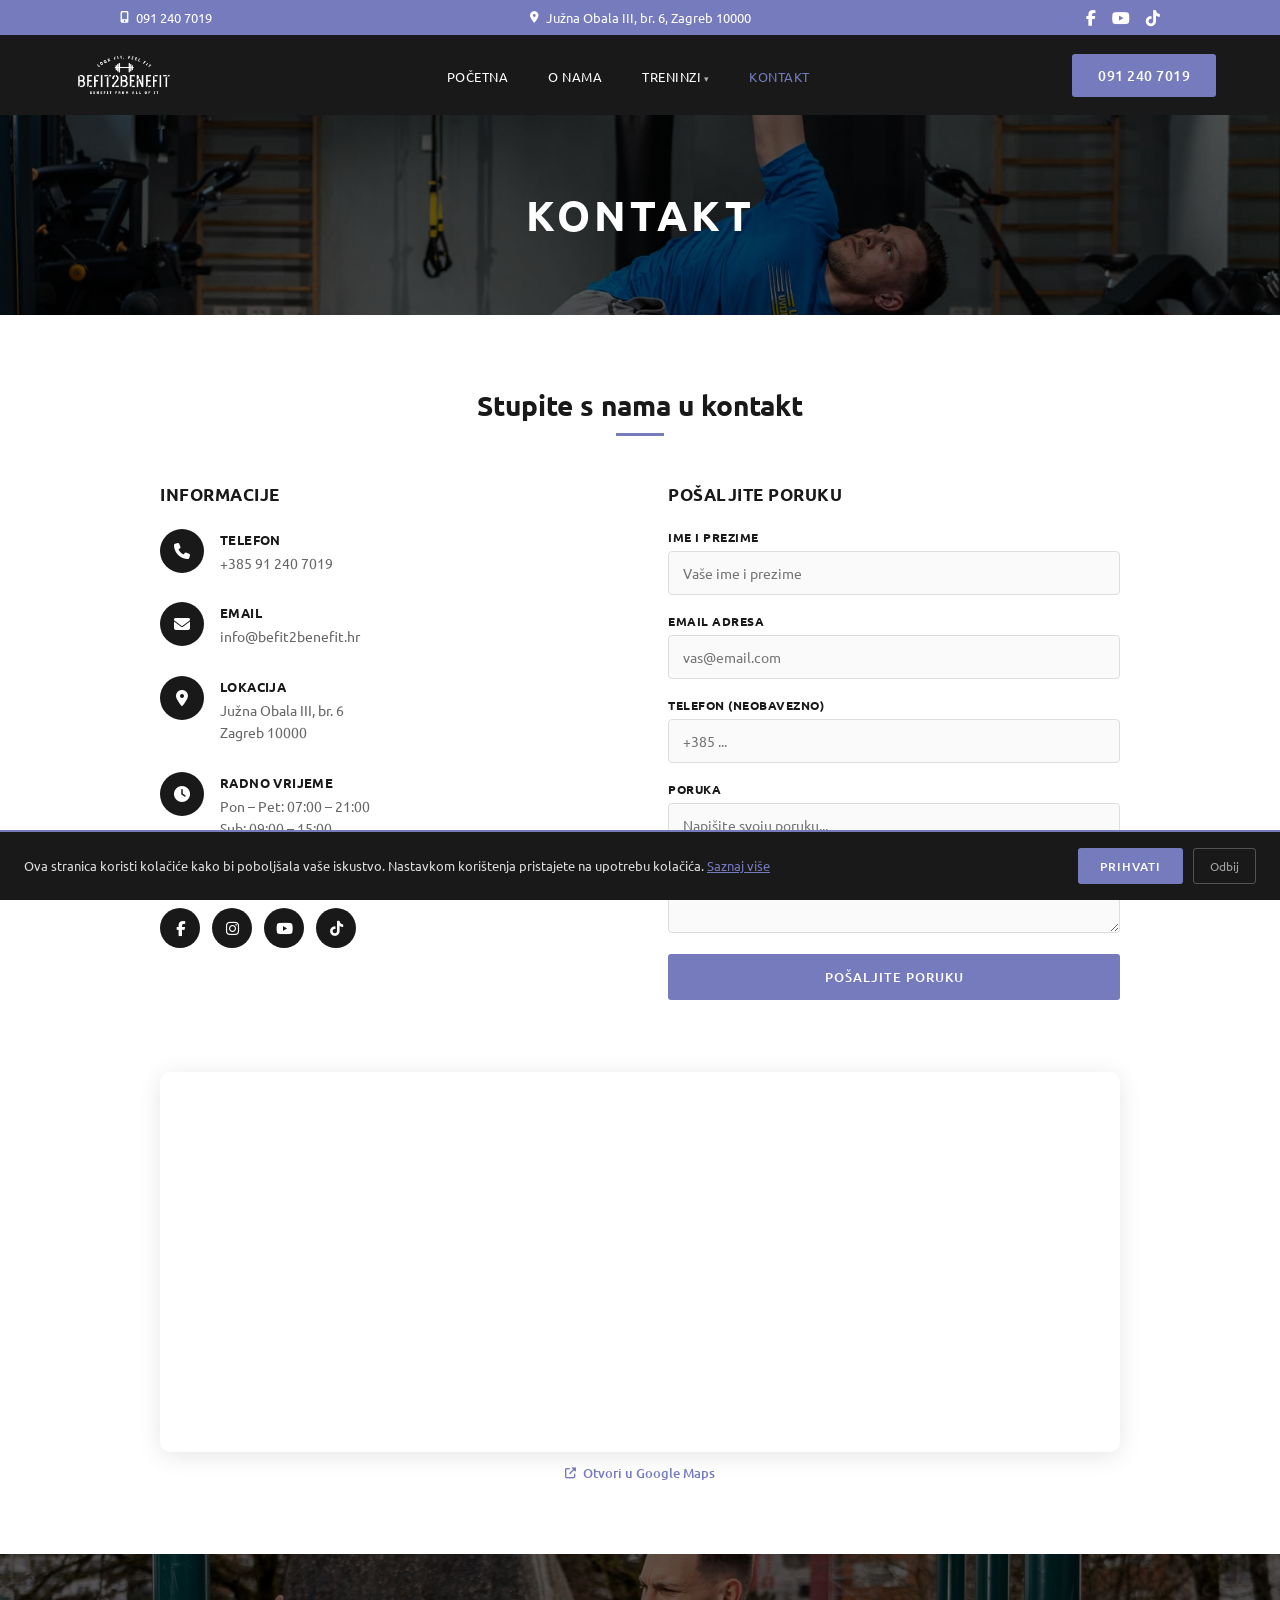
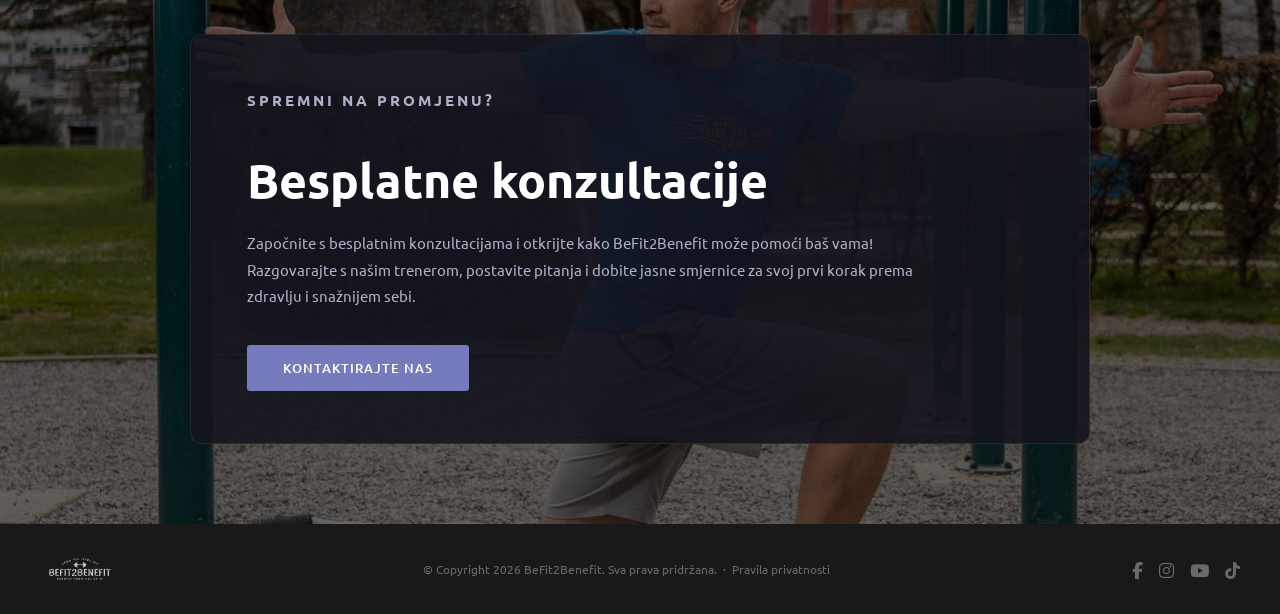
==== commit 57782aac: "Simplify map — direct load, always-visible Google Maps link - Maknut consent gate za Google Maps (di" ====
--- a/kontakt.html
+++ b/kontakt.html
@@ -123,24 +123,13 @@
     .map-wrap { max-width: 960px; margin: 0 auto; border-radius: 10px; overflow: hidden; box-shadow: 0 4px 24px rgba(0,0,0,.10); }
     .map-section iframe { display: block; width: 100%; height: 380px; border: 0; }
 
-    /* Map placeholder */
-    .map-placeholder {
-      max-width: 960px; margin: 0 auto; height: 380px;
-      background: #f7f8fc; border-radius: 10px; border: 1px solid #e8e8f0;
-      display: flex; flex-direction: column; align-items: center;
-      justify-content: center; gap: 6px; text-align: center; padding: 32px 24px;
-    }
-    .map-placeholder .map-pin-icon { font-size: 36px; color: #757bbd; margin-bottom: 6px; }
-    .map-placeholder .map-address { font-size: 15px; font-weight: 700; color: #191919; }
-    .map-placeholder .map-city { font-size: 13px; color: #888; margin-bottom: 12px; }
-    .map-placeholder-actions { display: flex; gap: 14px; align-items: center; flex-wrap: wrap; justify-content: center; }
-    .map-placeholder-actions .btn { font-size: 12px; padding: 11px 22px; }
     .map-open-link {
-      font-size: 13px; color: #757bbd; text-decoration: none;
-      display: flex; align-items: center; gap: 5px; font-weight: 500;
+      display: flex; align-items: center; justify-content: center;
+      gap: 7px; padding: 12px 0 0;
+      font-size: 13px; color: #757bbd; font-weight: 500; text-decoration: none;
+      max-width: 960px; margin: 0 auto;
     }
     .map-open-link:hover { text-decoration: underline; }
-    .map-cookie-note { font-size: 11.5px; color: #bbb; margin-top: 8px; }
 
     /* ── RESPONSIVE ── */
     @media (max-width: 760px) {
@@ -252,32 +241,19 @@
 
 <!-- MAP -->
 <div class="map-section">
-  <!-- Placeholder — prikazuje se dok korisnik ne pristane na cookies -->
-  <div id="map-placeholder" class="map-placeholder">
-    <i class="fas fa-map-marker-alt map-pin-icon"></i>
-    <p class="map-address">Južna Obala III, br. 6</p>
-    <p class="map-city">Zagreb 10000</p>
-    <div class="map-placeholder-actions">
-      <button id="show-map-btn" class="btn btn-purple">
-        <i class="fas fa-map" style="margin-right:7px"></i>Prikaži kartu
-      </button>
-      <a href="https://maps.app.goo.gl/uRQEd7ZZAX2jL26U6" target="_blank" rel="noopener" class="map-open-link">
-        Otvori u Google Maps <i class="fas fa-external-link-alt" style="font-size:10px"></i>
-      </a>
-    </div>
-    <p class="map-cookie-note">Karta koristi Google Maps kolačiće</p>
-  </div>
-  <!-- Iframe — učitava se tek nakon pristanka -->
-  <div id="map-wrap" class="map-wrap" style="display:none">
+  <div class="map-wrap">
     <iframe
-      id="map-iframe"
-      data-src="https://maps.google.com/maps?q=45.7842255,15.9599179&output=embed&hl=hr&z=17"
+      src="https://maps.google.com/maps?q=45.7842255,15.9599179&output=embed&hl=hr&z=17"
       allowfullscreen=""
+      loading="lazy"
       referrerpolicy="no-referrer-when-downgrade"
       title="BeFit2Benefit lokacija – Južna Obala III, br. 6, Zagreb"
       style="display:block;width:100%;height:380px;border:0">
     </iframe>
   </div>
+  <a href="https://maps.app.goo.gl/uRQEd7ZZAX2jL26U6" target="_blank" rel="noopener" class="map-open-link">
+    <i class="fas fa-external-link-alt" style="font-size:11px"></i> Otvori u Google Maps
+  </a>
 </div>
 
 <div id="site-cta"></div>
@@ -285,32 +261,6 @@
 <div id="site-cookie"></div>
 
 <script>
-  /* ── Lazy Google Maps ── */
-  function loadMap() {
-    const placeholder = document.getElementById('map-placeholder');
-    const mapWrap     = document.getElementById('map-wrap');
-    const iframe      = document.getElementById('map-iframe');
-    if (!placeholder || !mapWrap || !iframe) return;
-    if (!iframe.src) iframe.src = iframe.dataset.src;
-    placeholder.style.display = 'none';
-    mapWrap.style.display = 'block';
-  }
-
-  // Već pristao → odmah prikaži
-  if (localStorage.getItem('cookie-consent') === 'accepted') loadMap();
-
-  // Gumb "Prikaži kartu" → prihvati + prikaži
-  document.getElementById('show-map-btn')?.addEventListener('click', function () {
-    localStorage.setItem('cookie-consent', 'accepted');
-    loadMap();
-    // Sakrij cookie banner ako je vidljiv
-    const banner = document.getElementById('cookie-banner');
-    if (banner) banner.style.display = 'none';
-  });
-
-  // Prihvat bannera → prikaži mapu
-  document.addEventListener('cookie-accepted', loadMap);
-
   /* ── Forma ── */
   document.getElementById('contact-form').addEventListener('submit', async function (e) {
     e.preventDefault();
